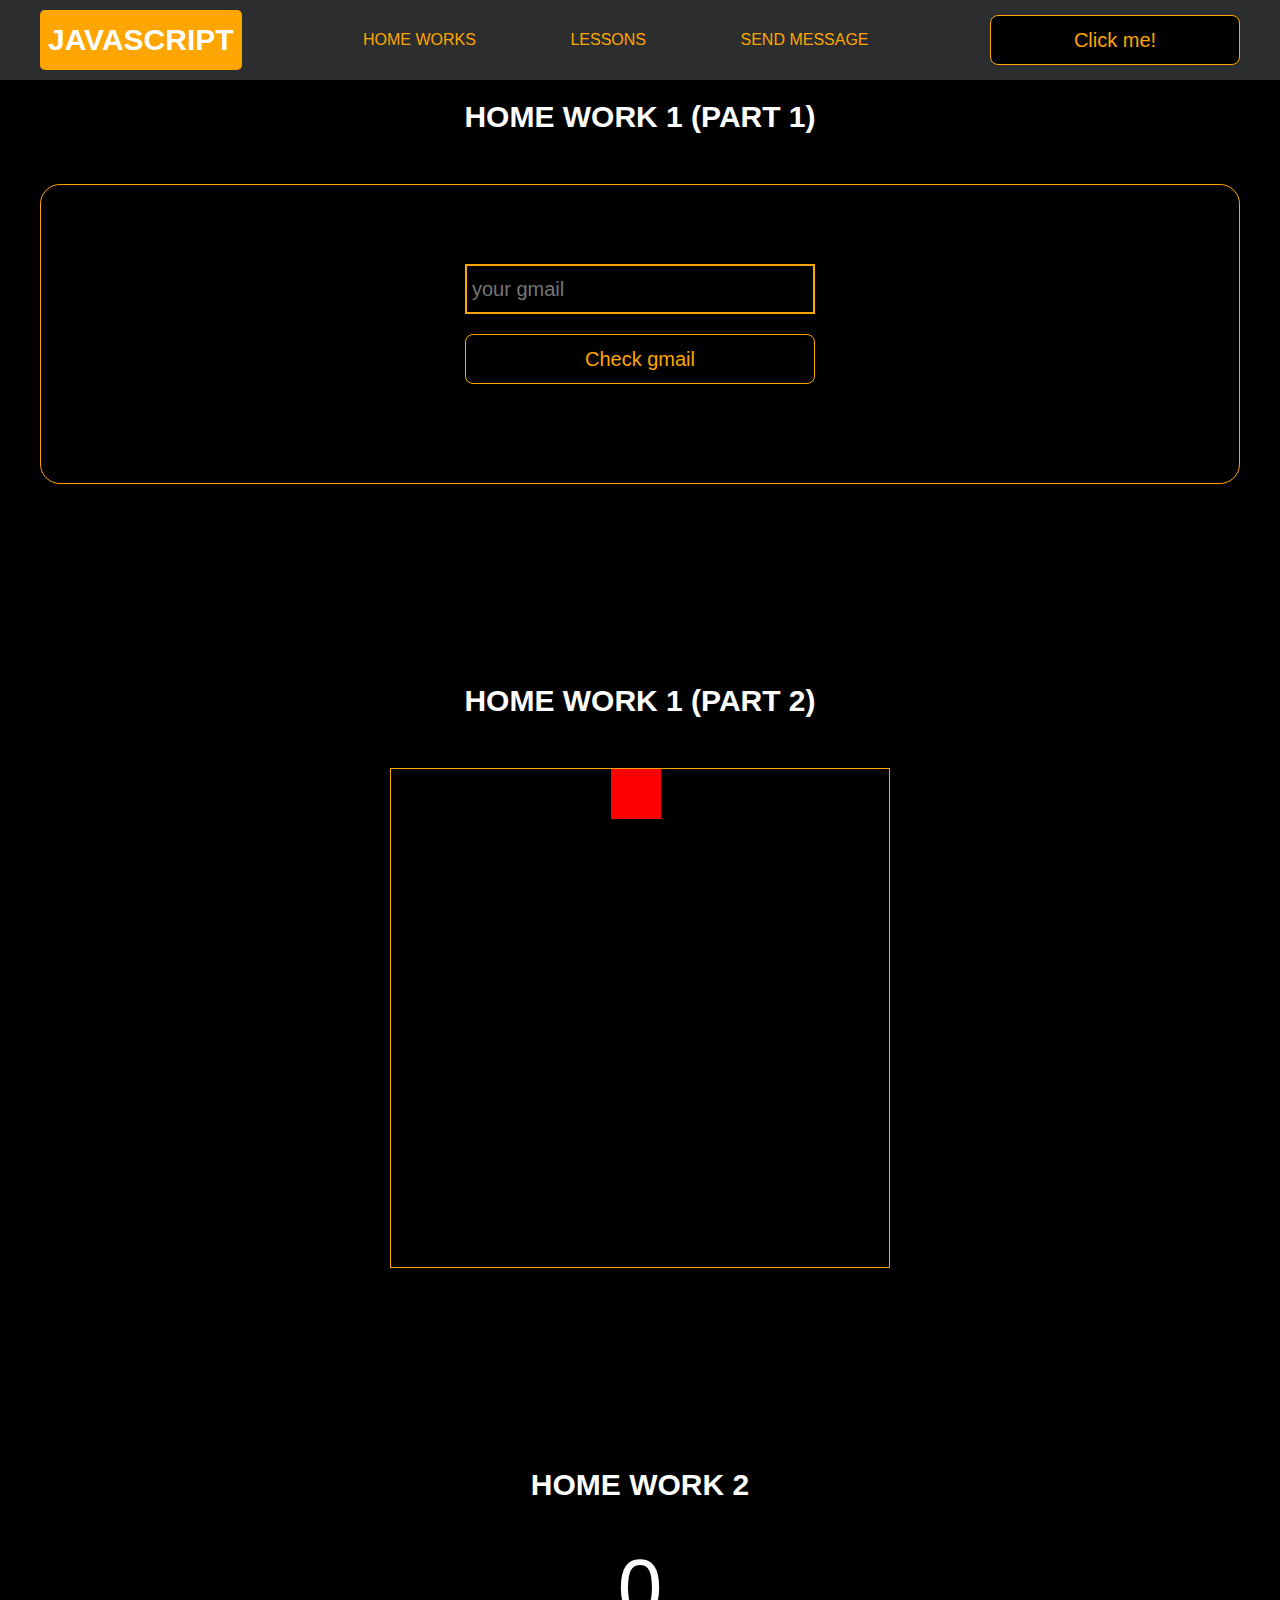
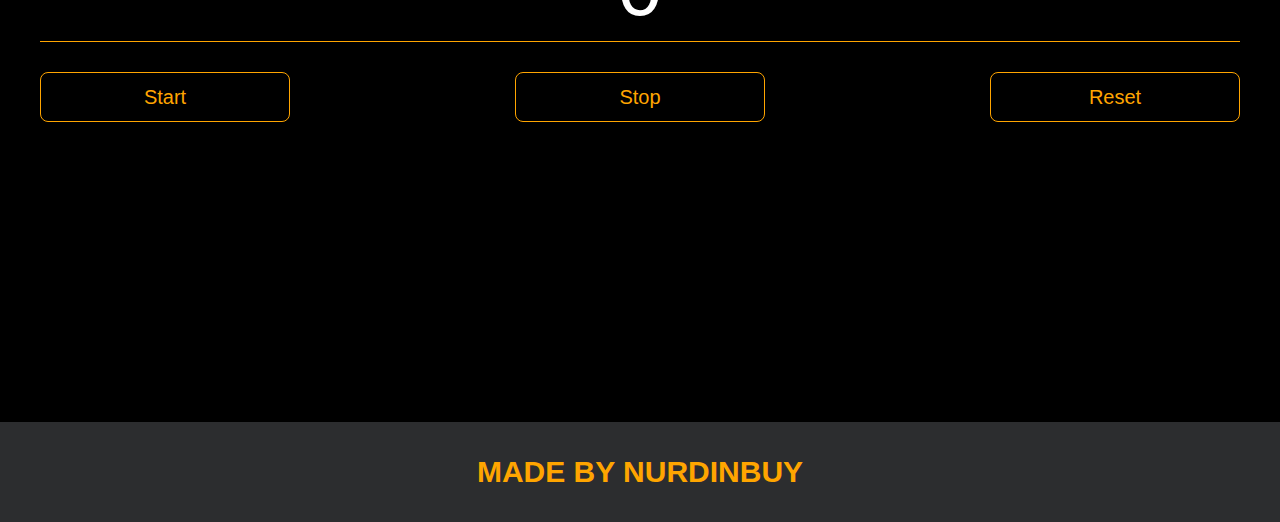
==== project/pages/home_works.html @ 327effb1 "Add files via upload" ====
<!DOCTYPE html>
<html lang="en">
<head>
    <meta charset="UTF-8">
    <title>Home Works</title>
    <link rel="stylesheet" href="../css/style.css">
    <link rel="stylesheet" href="../css/core.css">
    <link rel="stylesheet" href="../css/home_works.css">
</head>
<body>

<div class="wrapper">
    <div class="header">
        <div class="container">
            <div class="inner_header">
                <a href="../index.html">
                    <div class="logotype">
                        <h2>Java<span>Script</span></h2>
                    </div>
                </a>
                <ul class="menu">
                    <li class="menu_link">
                        <a href="../pages/home_works.html">Home Works</a>
                    </li>
                    <li class="menu_link">
                        <a href="../pages/lessons.html">Lessons</a>
                    </li>
                    <li class="menu_link">
                        <a href="https://t.me/NurDinBuy16" target="_blank">Send message</a>
                    </li>
                </ul>
                <button class="btn" id="btn-get">Click me!</button>
            </div>
        </div>
    </div>

    <div class="gmail_block">
        <div class="container">
            <h3>Home work 1 (part 1)</h3>
            <div class="inner_gmail_block">
                <div class="form_gmail">
                    <label for="gmail_input"></label>
                    <input type="text" id="gmail_input" placeholder="your gmail">
                    <button class="btn" id="gmail_button">Check gmail</button>
                    <span class="checker" id="gmail_result"></span>
                </div>
            </div>
        </div>
    </div>

    <div class="move_block">
        <div class="container">
            <h3>Home work 1 (part 2)</h3>
            <div class="inner_move_block">
                <div class="parent_block">
                    <div class="child_block"></div>
                </div>
            </div>
        </div>
    </div>

    <div class="stopwatch">
        <div class="container">
            <h3>Home work 2 </h3>
            <div class="time">
                <div class="time_block">
                    <div class="interval" id="seconds">0</div>
                </div>
            </div>
            <div class="time_buttons">
                <button class="btn" id="start">Start</button>
                <button class="btn" id="stop">Stop</button>
                <button class="btn" id="reset">Reset</button>
            </div>
        </div>
    </div>

    <div class="characters">
        <div class="container">
            <div class="characters-list">

            </div>
        </div>
    </div>

    <div class="footer">
        <div class="container">
            <a href="https://www.instagram.com/nurdinbuy/" target="_blank">
                <div class="inner_footer">
                    <h2>Made by NurDinBuy</h2>
                </div>
            </a>
        </div>
    </div>
</div>

<div class="modal">
    <div class="modal_dialog">
        <div class="modal_content">
            <form action="#">
                <div class="modal_close">&times;</div>
                <div class="modal_title">Мы свяжемся с вами как можно быстрее!</div>
                <input required placeholder="Ваше имя" name="name" type="text" class="modal_input">
                <input required placeholder="Ваш номер телефона" name="phone" type="phone" class="modal_input">
                <button class="btn btn_dark btn_min">Перезвонить мне</button>
            </form>
        </div>
    </div>
</div>

</body>
<script src="../js/home_works.js"></script>
<script src="../js/modal.js"></script>
</html>
---- project/css/style.css ----
/* HEADER */

.header {
    height: 80px;
    background: #2c2d2f;
    display: flex;
    align-items: center;
    width: 100%;
    position: fixed;
    top: 0;
    z-index: 2;
}

.inner_header {
    height: 100%;
    display: flex;
    align-items: center;
    justify-content: space-between;
}

/* LOGOTYPE */

.logotype {
    display: flex;
    align-items: center;
    justify-content: center;
    font-size: 22px;
    height: 60px;
    width: fit-content;
    background: var(--orange);
    padding: 8px;
    color: white;
    border-radius: 5px;
    cursor: pointer;
}

/* HEADER MENU */

.menu {
    display: flex;
    justify-content: space-around;
    width: 600px;
}

.menu_link a {
    color: var(--orange);
    text-transform: uppercase;
}

.menu_link a:hover {
    text-decoration: underline;
}

/* MAIN BLOCK */

.main_block {
    padding: 100px 0;
    background: black;
}

/* BUTTONS COLOR PICKER */

.colors-buttons {
    display: flex;
    justify-content: space-between;
    margin-top: 50px;
}

.btn-color {
    border-radius: 20px;
    border-color: white !important;
}

/* FOOTER */

.footer {
    background: #2c2d2f;
    width: 100%;
}

.inner_footer {
    display: flex;
    align-items: center;
    justify-content: center;
    height: 100px;
}

.footer h2 {
    text-transform: uppercase;
    color: var(--orange);
    font-weight: 600;
}


/* SLIDER BLOCK */

.slider_block {
    padding: 100px 0;
    background: black;
}

.slider {
    position: relative;
    width: 100%;
    height: 300px;
    overflow: hidden;
    border: 3px solid var(--orange);
    border-radius: 20px;
    display: flex;
    align-items: center;
    justify-content: space-between;
    padding: 0 30px;
}

.slide {
    position: absolute;
    top: 60px;
    left: 0;
    width: 100%;
    height: 100%;
    display: none;
    transition: opacity 0.5s ease-in-out;
}

.slide_card {
    color: white;
    margin: 0 auto;
    width: 500px;
    text-align: center;
}

.slide_card h3 {
    color: white;
    text-transform: uppercase;
    font-size: 22px;
}

.slide_card p {
    font-size: 16px;
    text-align: justify;
    margin: 10px 0;
}

.slide_card a {
    color: var(--orange);
    text-decoration: underline;
}

.slide.active_slide {
    display: block;
}

/* VIDEO BLOCK */

.block_video {
    background: black;
    padding: 100px 0;
}

.inner_block_video {
    display: flex;
    justify-content: center;
    margin-top: 50px;
}

/* MODAL */

.modal {
    position: fixed;
    height: 100%;
    width: 100%;
    top: 0;
    left: 0;
    z-index: 2;
    background: rgba(0, 0, 0, 0.5);
    backdrop-filter: blur(10px);
    display: none;
}

.modal_dialog {
    max-width: 500px;
    margin: 200px auto;
}

.modal_content {
    position: relative;
    width: 100%;
    padding: 40px;
    background-color: black;
    border: 2px solid var(--orange);
    border-radius: 4px;
    max-height: 80vh;
    overflow-y: auto;
}

.modal_content form {
    display: flex;
    flex-direction: column;
    align-items: center;
}

.modal_close {
    position: absolute;
    top: 8px;
    right: 14px;
    font-size: 30px;
    color: red;
    opacity: 0.5;
    font-weight: 700;
    border: none;
    background-color: transparent;
    cursor: pointer;
}

.modal_title {
    text-align: center;
    font-size: 22px;
    text-transform: uppercase;
    color: white;
}

.modal_input, .btn_min {
    width: 100% !important;
    margin-top: 10px;
}


/*-------BOTTLE-------*/

.botlle {
    background: black;
    padding: 100px 0;
}

.bottle_inner {
    display: flex;
    justify-content: center;
    align-items: center;
}

.bowl {
    position: relative;
    width: 300px;
    height: 300px;
    background: rgba(255, 255, 255, 0.1);
    border-radius: 50%;
    border: 8px solid transparent;
    animation: animate 5s linear infinite;
    transform-origin: bottom center;
    animation-play-state: run;
}

@keyframes animate {
    0% {
        transform: rotate(0deg);
    }
    25% {
        transform: rotate(22deg);
    }
    50% {
        transform: rotate(0deg);
    }
    75% {
        transform: rotate(-22deg);
    }
    100% {
        filter: hue-rotate(360deg);
    }
}

.bowl::before {
    content: "";
    position: absolute;
    top: -15px;
    left: 50%;
    transform: translateX(-50%);
    width: 40%;
    height: 30px;
    border: 15px solid #444;
    border-radius: 50%;
    box-shadow: 0 10px #222;

}

.bowl::after {
    content: "";
    position: absolute;
    top: 35%;
    left: 50%;
    transform: translate(-50%, -50%);
    width: 150px;
    height: 60px;
    background: rgba(255, 255, 255, 0.05);
    transform-origin: center;
    animation: animatebowlshadow 5s linear infinite;
    border-radius: 50%;
    animation-play-state: running;

}


@keyframes animatebowlshadow {
    0% {
        left: 50%;
        width: 150px;
        height: 60px;
    }
    25% {
        left: 55%;
        width: 140px;
        height: 65px;
    }
    50% {
        left: 50%;
        width: 150px;
        height: 60px;
    }
    75% {
        left: 45%;
        width: 140px;
        height: 65px;
    }
    100% {


    }
}


.liquid {
    position: absolute;
    top: 50%;
    left: 5px;
    right: 5px;
    bottom: 5px;
    background: #1ae907;
    border-bottom-left-radius: 150px;
    border-bottom-right-radius: 150px;
    filter: drop-shadow(0 0 80px #1ae907);
    transform-origin: top center;
    animation: animateliquid 5s linear infinite;
    animation-play-state: running;
}

@keyframes animateliquid {
    0% {
        transform: rotate(0deg);
    }
    25% {
        transform: rotate(-22deg);
    }
    30% {
        transform: rotate(-23deg);
    }
    50% {
        transform: rotate(0deg);
    }
    75% {
        transform: rotate(22deg);
    }
    80% {
        transform: rotate(23deg);
    }
    100% {
        transform: rotate(0deg);
    }


}

.liquid::before {
    content: "";
    position: absolute;
    top: -10px;
    width: 100%;
    height: 20px;
    background: #15be05;
    border-radius: 50%;
    filter: drop-shadow(0 0 80px #15be05);
}

.shadow {
    position: absolute;
    top: calc(50% + 150px);
    left: 50%;
    transform: translate(-50%, -50%);
    width: 260px;
    height: 40px;
    background: rgba(0, 0, 0, 0.5);
    border-radius: 50%;
    animation: animateshadow 5s linear infinite;
    animation-play-state: running;

}

@keyframes animateshadow {
    0% {
        left: 50%;
        width: 260px;
        height: 40px;
        top: calc(50% + 150px);

    }

    25% {
        left: 55%;
        width: 265px;
        height: 30px;
        top: calc(50% + 130px);

    }
    50% {
        left: 50%;
        width: 260px;
        height: 40px;
        top: calc(50% + 150px);

    }
    75% {
        left: 45%;
        width: 265px;
        height: 30px;
        top: calc(50% + 130px);

    }
    100% {
    }
}
---- project/css/core.css ----
* {
    margin: 0;
    padding: 0;
    box-sizing: border-box;
}

.container {
    width: 1200px;
    margin: 0 auto;
}

body {
    font-family: "Britannic Bold", sans-serif;
    background: #c2d0d0;
}

.btn {
    width: 250px;
    height: 50px;
    font-size: 20px;
    cursor: pointer;
    border: 1px solid var(--orange);
    background: black;
    color: var(--orange);
    border-radius: 8px;
}

.btn:hover {
    background: #414349;
}

.btn:active {
    background: #56585D;
    border: 2px solid var(--orange);
}

a {
    text-decoration: none;
}

li {
    list-style: none;
}

h1 {
    text-align: center;
    font-size: 70px;
    color: white;
    margin: 0 auto;
    text-transform: uppercase;
    font-weight: 600;
}

h2 {
    text-align: center;
    font-size: 30px;
    color: white;
    margin: 0 auto;
    text-transform: uppercase;
    font-weight: 600;
}

h3 {
    text-align: center;
    font-size: 30px;
    color: white;
    margin: 0 auto;
    text-transform: uppercase;
    font-weight: 600;
}

h4 {
    font-size: 24px;
    color: white;
    text-transform: uppercase;
    font-weight: 600;
}

strong {
    color: #F79300;
}

label {
    font-size: 24px;
    color: var(--orange);
}

input {
    width: 350px;
    height: 50px;
    font-size: 20px;
    padding-left: 5px;
    color: var(--orange);
    background: black;
    border: 2px solid var(--orange);
}

.checker {
    color: white;
    font-size: 30px;
}

.btn-slide {
    display: block;
    width: 100px;
    height: 100px;
    background: var(--orange);
    color: black;
    font-size: 20px;
    text-transform: uppercase;
    border-radius: 50%;
    font-weight: 800;
    z-index: 1;
}

.btn-slide:hover {
    background: #b68733 !important;
    cursor: pointer;
    color: white;
}

:root {
    --orange: orange;
    --black: black;
}
---- project/css/home_works.css ----
/* GMAIL BLOCK */

.gmail_block {
    background: black;
    padding: 100px 0;
}

.inner_gmail_block {
    margin-top: 50px;
    display: flex;
    justify-content: space-evenly;
    border: 1px solid var(--orange);
    height: 300px;
    border-radius: 20px;
    align-items: center;
}

.form_gmail {
    display: flex;
    flex-direction: column;
    align-items: center;
}

.form_gmail button {
    width: 100%;
    margin: 20px 0;
}

/* MOVE BLOCK */

.move_block {
    background: black;
    padding: 100px 0;
}

.inner_parent_block {
    height: 400px;
    width: 400px;
    border: 1px solid var(--orange);
    border-radius: 18px;
}

.parent_block {
    height: 500px;
    width: 500px;
    border: 1px solid var(--orange);
    position: relative;
    margin: 0 auto;
}

.child_block {
    position: absolute;
    top: 0;
    width: 50px;
    height: 50px;
    background-color: red;
}

.inner_move_block {
    margin-top: 50px;
}

/*----ANALOG CLOCK-----*/

.clock {
    --clock-size: 360px;
    width: var(--clock-size);
    height: var(--clock-size);
    position: absolute;
    inset: 0;
    margin: auto;
    border-radius: 50%;
    color: white;
}

.spike {
    position: absolute;
    width: 8px;
    height: 1px;
    background: #fff9;
    line-height: 20px;
    transform-origin: 50%;
    z-index: 5;
    inset: 0;
    margin: auto;
    font-style: normal;
    transform: rotate(var(--rotate)) translateX(var(--dail-size));
}
.spike:nth-child(5n+1) {
    box-shadow: -7px 0 #fff9;
}
.spike:nth-child(5n+1):after {
    content: attr(data-i);
    position: absolute;
    right: 22px;
    top: -10px;
    transition: 1s linear;
    transform: rotate(calc( var(--dRotate) - var(--rotate)));
}

.seconds {
    --dRotate: 0deg;
    --dail-size: calc((var(--clock-size)/ 2) - 8px);
    font-weight: 800;
    font-size: 18px;
    transform: rotate(calc( -1 * var(--dRotate)));
    position: absolute;
    inset: 0;
    margin: auto;
    transition: 1s linear;
}

.minutes {
    --dail-size: calc((var(--clock-size)/ 2) - 65px);
    font-size: 16px;
    transform: rotate(calc( -1 * var(--dRotate)));
    position: absolute;
    inset: 0;
    margin: auto;
    transition: 1s linear;
}

.stop-anim {
    transition: 0s linear;
}
.stop-anim .spike:after {
    transition: 0s linear !important;
}

.hour {
    font-size: 70px;
    font-weight: 900;
    position: absolute;
    left: 50%;
    top: 50%;
    transform: translate(-50%, -50%);
}

.minute {
    font-size: 36px;
    font-weight: 900;
    position: absolute;
    background: #000;
    z-index: 10;
    right: calc(var(--clock-size)/ 4.5);
    top: 50%;
    transform: translateY(-50%);
}
.minute:after {
    content: "";
    position: absolute;
    border: 2px solid #fff;
    border-right: none;
    height: 50px;
    left: -10px;
    top: 50%;
    border-radius: 40px 0 0 40px;
    width: calc(var(--clock-size)/ 2.75);
    transform: translatey(-50%);
}


/*-------STOP WATCH------ */

.time {
    color: white;
    display: flex;
    justify-content: center;
    font-size: 80px;
    height: 100px;
    width: 100%;
    border-bottom: 1px solid var(--orange);
    margin-top: 40px;
}

.time_block {
    display: flex;
    width: 500px;
    justify-content: center;
}

.stopwatch {
    padding: 100px 0;
    background: black;
}

.time_buttons {
    margin-top: 30px;
    width: 100%;
    display: flex;
    justify-content: space-between;
}

/*--------CHARACTERS---------*/

.characters {
    background: var(--black);
}

.characters-list {
    padding: 100px 0;
    display: flex;
    justify-content: space-between;
    flex-wrap: wrap;
    gap: 15px;
}

.character-card {
    border: 2px solid var(--orange);
    padding: 10px;
    width: 250px;
    display: flex;
    flex-direction: column;
    gap: 10px;
    text-align: center;
}

.character-photo {
    width: 100%;
    height: 150px;
    border: 2px solid var(--orange);
    margin: 0 auto;
}

.character-photo img {
    width: 100%;
    height: 100%;
    object-fit: cover;
}
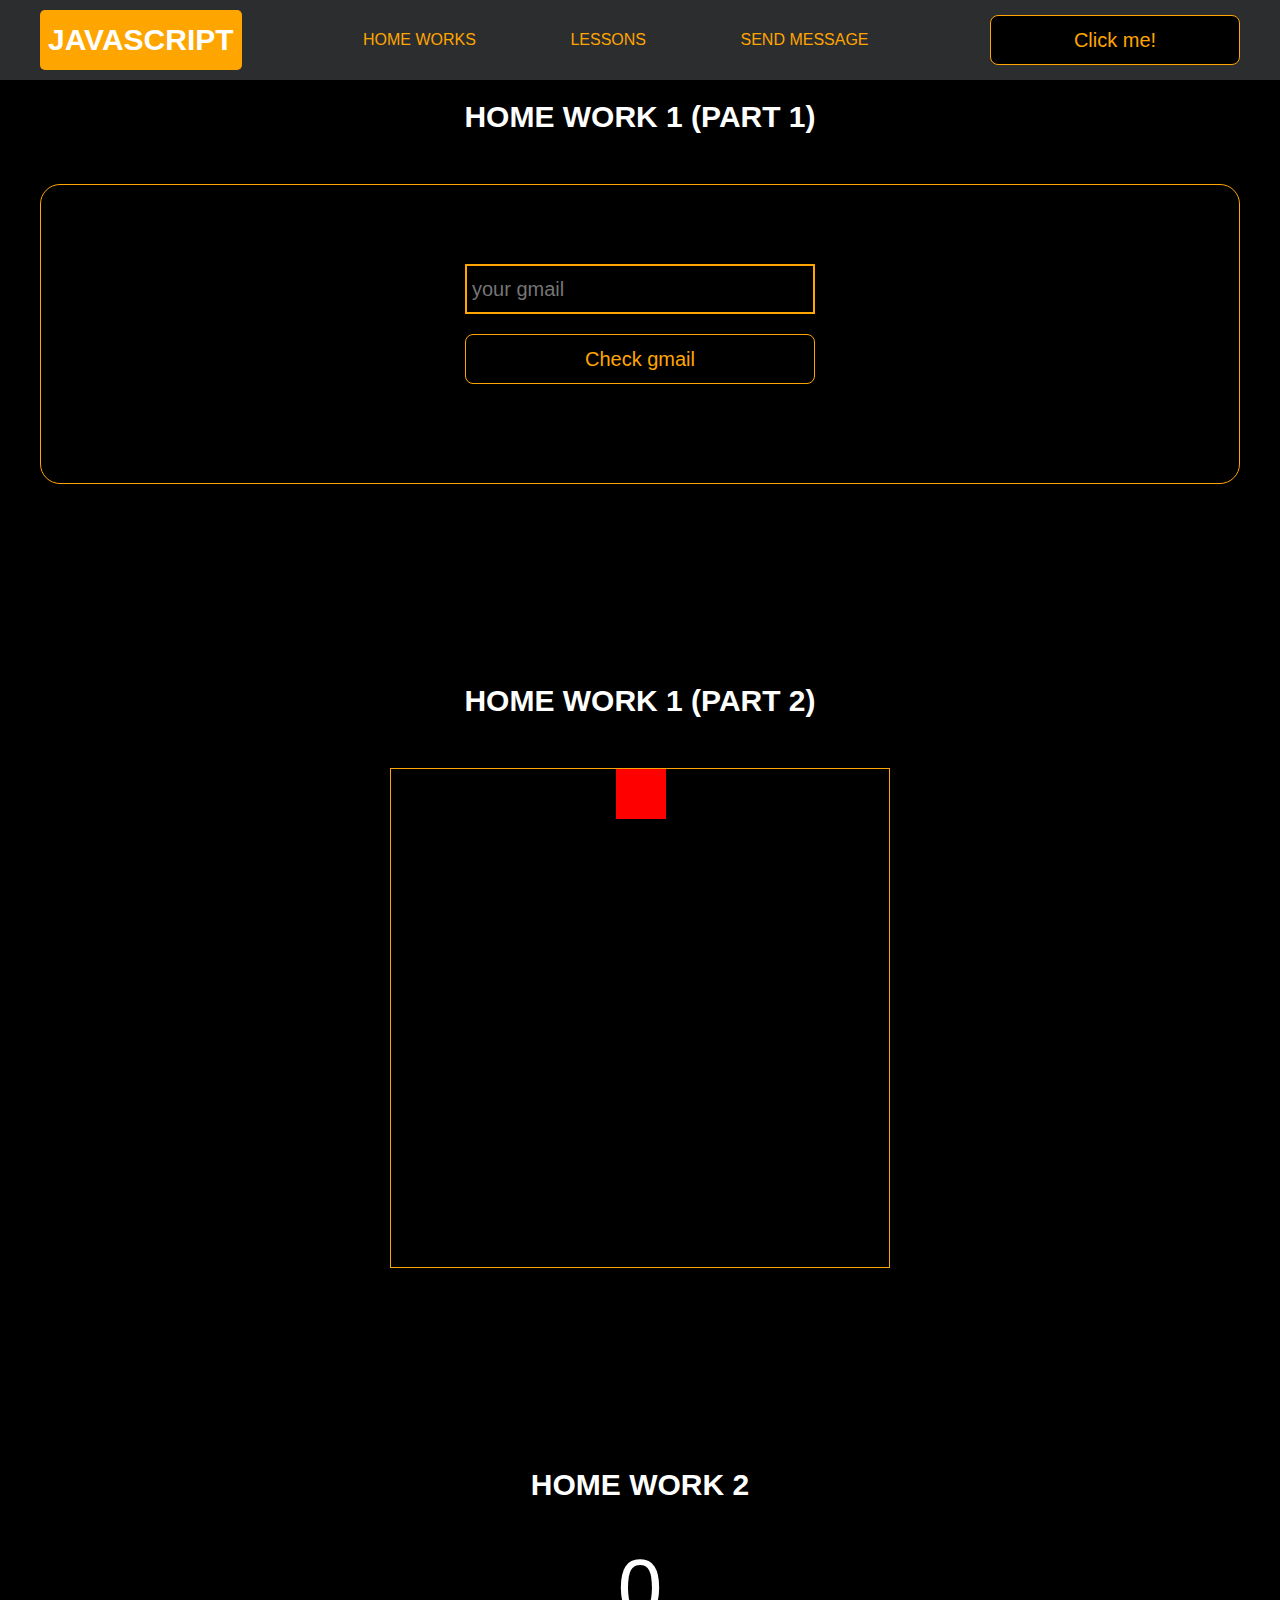
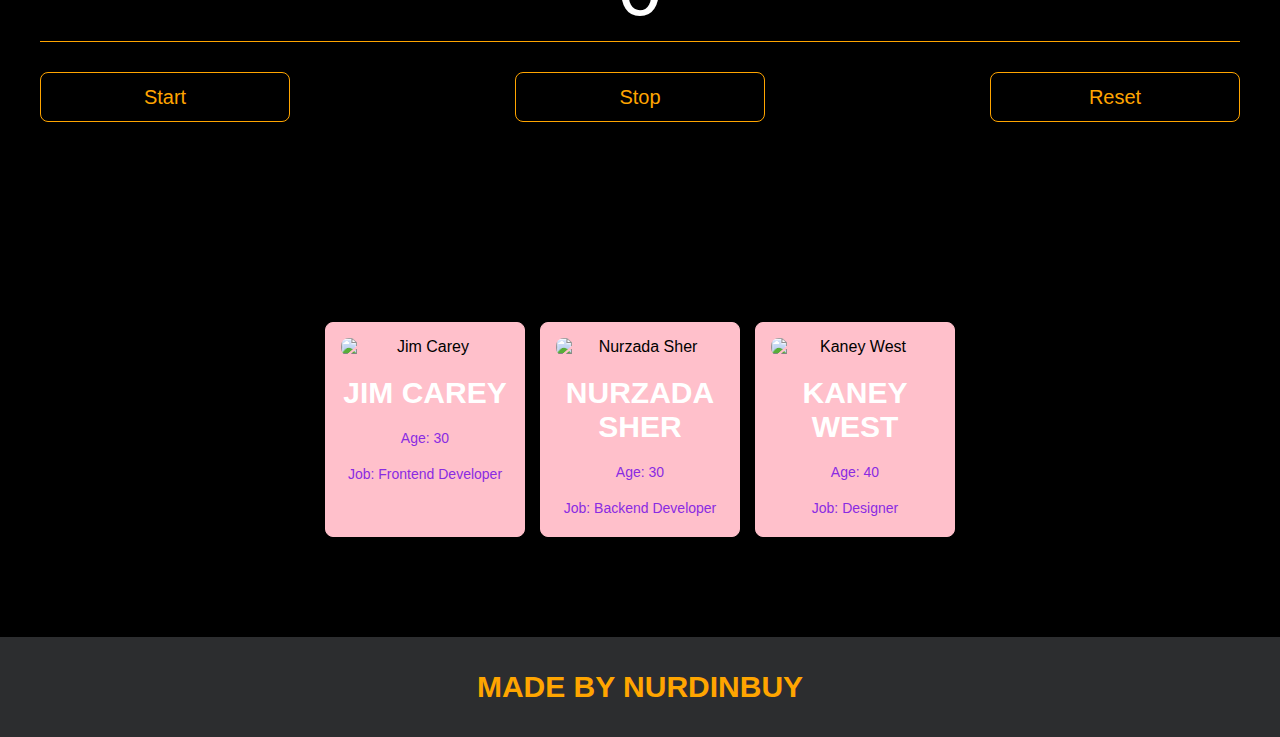
==== commit 8ff2d501: "Add files via upload" ====
--- a/project/pages/home_works.html
+++ b/project/pages/home_works.html
@@ -77,7 +77,7 @@
 
     <div class="characters">
         <div class="container">
-            <div class="characters-list">
+            <div id="charactersContainer" class="characters-list">
 
             </div>
         </div>
--- a/project/css/home_works.css
+++ b/project/css/home_works.css
@@ -227,4 +227,36 @@
     width: 100%;
     height: 100%;
     object-fit: cover;
-}+}
+
+#charactersContainer {
+    display: flex;
+    justify-content: center;
+    flex-wrap: wrap;
+    gap: 15px;
+}
+
+.character-card {
+    background-color: pink;
+    border: 1px solid pink;
+    border-radius: 8px;
+    padding: 15px;
+    width: 200px;
+    text-align: center;
+    box-shadow: 2px 2px 5px rgba(0,0,0,0.2);
+}
+
+.character-card img {
+    width: 100%;
+    border-radius: 8px;
+}
+
+.character-card h3 {
+    margin: 10px 0 5px;
+}
+
+.character-card p {
+    margin: 5px 0;
+    font-size: 14px;
+    color: blueviolet;
+}
